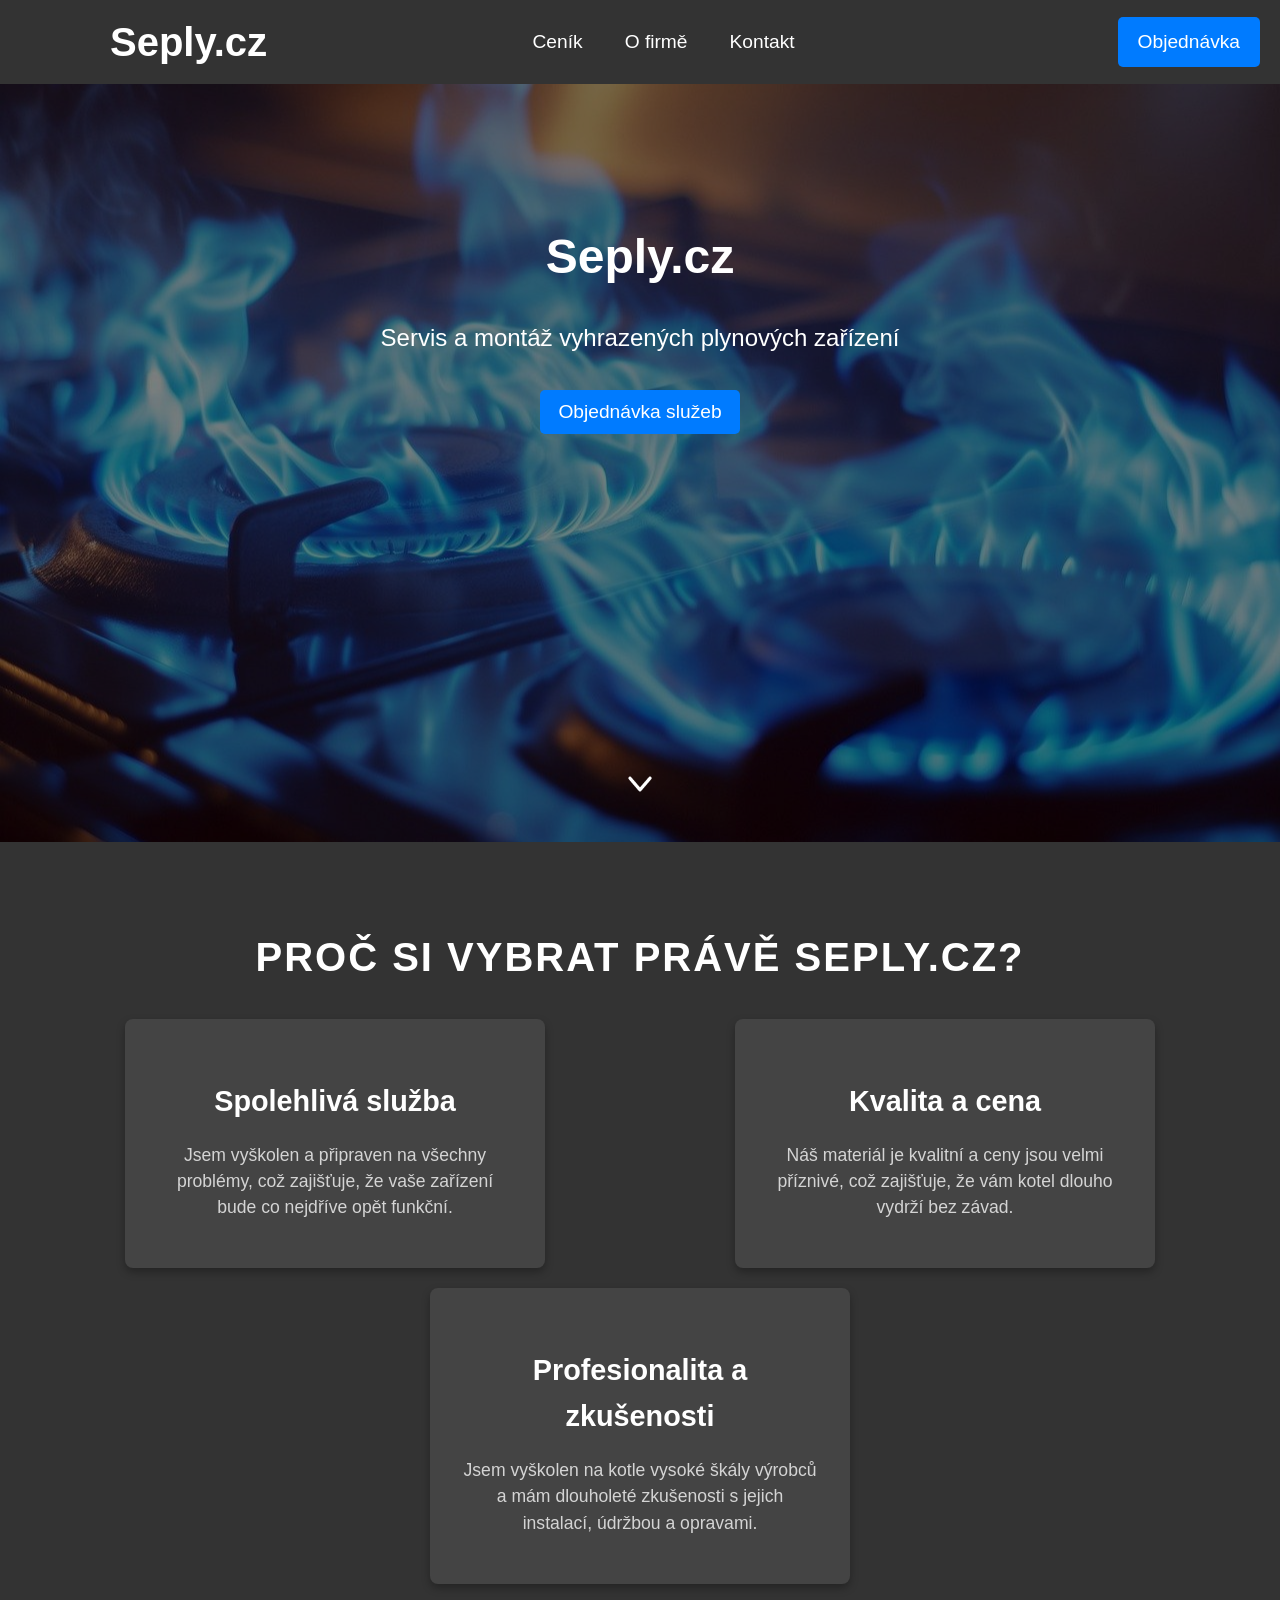
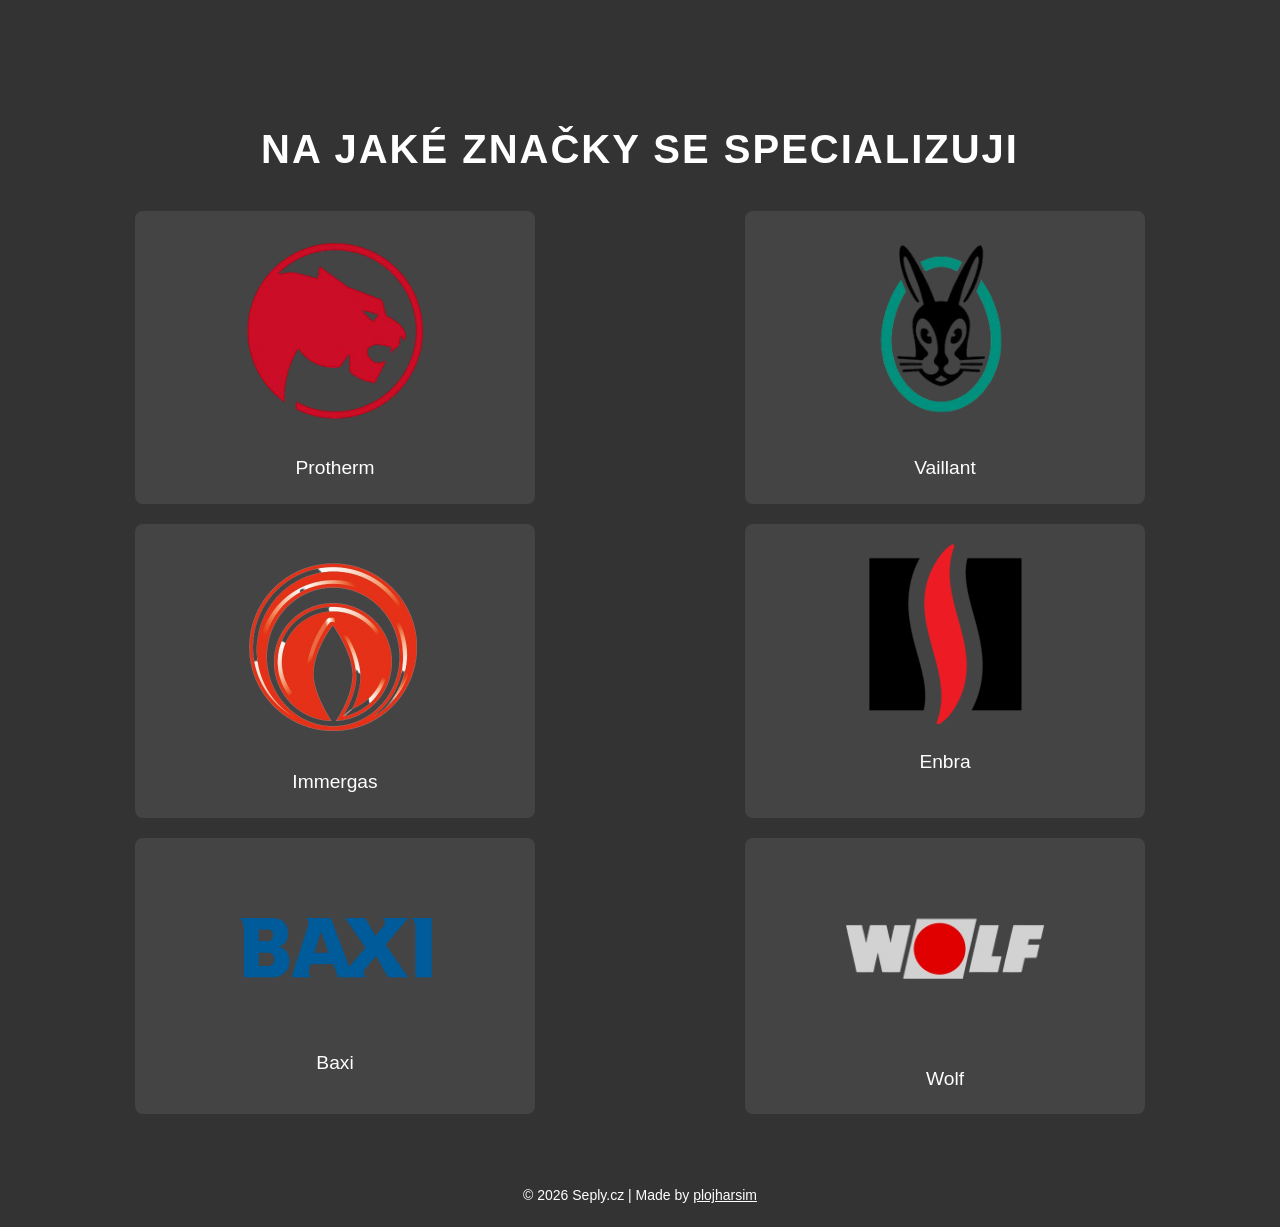
==== index.html @ 6d8b106a "Add files via upload" ====
<!DOCTYPE html>
<html lang="cs">
<head>
    <meta charset="UTF-8">
    <meta name="viewport" content="width=device-width, initial-scale=1.0">
    <title>Seply.cz - Servis plynových zařízení</title>
    <link rel="stylesheet" href="styles.css">
</head>
<body>
    <header>
        <nav>
            <div style="display: flex; align-items: center;">
                <a href="index.html" class="logo">Seply.cz</a>
                <div class="menu-toggle" onclick="toggleMenu()">☰</div>
            </div>
            <ul id="nav-list">
                <li><a href="cenik.html">Ceník</a></li>
                <li><a href="o-firme.html">O firmě</a></li>
                <li><a href="kontakt.html">Kontakt</a></li>
            </ul>
            <a href="objednavka.html" class="order-button">Objednávka</a>
        </nav>
    </header>
    <div class="hero">
        <div class="overlay">
            <header>
                <h1>Seply.cz</h1>
                <p>Servis a montáž vyhrazených plynových zařízení</p>
                <a href="objednavka.html" class="btn">Objednávka služeb</a>
            </header>
            <a href="#why-choose" class="scroll-down">
                <img src="images/arrow-down.png">
            </a>
        </div>
    </div>
    <section id="why-choose" class="why-choose">
        <div class="container">
            <h2>Proč si vybrat právě Seply.cz?</h2>
            <div class="reasons">
                <div class="reason">
                    <h3>Spolehlivá služba</h3>
                    <p>Jsem vyškolen a připraven na všechny problémy, což zajišťuje, že vaše zařízení bude co nejdříve opět funkční.</p>
                </div>
                <div class="reason">
                    <h3>Kvalita a cena</h3>
                    <p>Náš materiál je kvalitní a ceny jsou velmi příznivé, což zajišťuje, že vám kotel dlouho vydrží bez závad.</p>
                </div>
                <div class="reason">
                    <h3>Profesionalita a zkušenosti</h3>
                    <p>Jsem vyškolen na kotle vysoké škály výrobců a mám dlouholeté zkušenosti s jejich instalací, údržbou a opravami.</p>
                </div>
            </div>
        </div>
    </section>
    <section class="brands">
        <div class="container">
            <h2>Na jaké značky se specializuji</h2>
            <div class="brand-list">
                <div class="brand">
                    <img src="images/brand1-logo.png">
                    <p>Protherm</p>
                </div>
                <div class="brand">
                    <img src="images/brand2-logo.png">
                    <p>Vaillant</p>
                </div>
                <div class="brand">
                    <img src="images/brand3-logo.png">
                    <p>Immergas</p>
                </div>
                <div class="brand">
                    <img src="images/brand4-logo.png">
                    <p>Enbra</p>
                </div>
                <div class="brand">
                    <img src="images/brand5-logo.png">
                    <p>Baxi</p>
                </div>
                <div class="brand">
                    <img src="images/brand6-logo.png">
                    <p>Wolf</p>
                </div>
            </div>
        </div>
    </section>
<footer>
    <p>&copy; <span id="year"></span> Seply.cz | Made by <a href="https://plojharsim.cz" target="_blank">plojharsim</a></p>
</footer>
<script src="script.js"></script>
</body>
</html>
---- styles.css ----
:root {
    --white-color: #ffffff;
    --light-gray-color: #d4d4d4;
    --bg-dark-color: #333;
    --gray-color: #444444;
    --blue-color: #007bff;
}

html {
    scroll-behavior: smooth;
}

body {
    margin: 0;
    font-family: Arial, sans-serif;
    color: var(--white-color);
    line-height: 1.6;
    background-color: var(--bg-dark-color);
}

header nav {
    background-color: var(--bg-dark-color);
    padding: 10px;
    display: flex;
    justify-content: space-between;
    align-items: center;
}

header nav .logo {
    color: var(--white-color);
    font-size: 2.5rem;
    text-decoration: none;
    font-weight: bold;
    margin-left: 100px;
}

header nav ul {
    list-style: none;
    padding: 0;
    margin: 0;
    display: flex;
    justify-content: center;
    flex-grow: 1;
    margin-right: 200px;
}

header nav ul li {
    display: inline;
    margin-right: 10px;
}

header nav ul li a {
    color: var(--white-color);
    text-decoration: none;
    font-size: 1.2rem;
    padding: 8px 16px;
    transition: background 0.3s ease;
}

header nav ul li a:hover {
    background-color: var(--blue-color);
    border-radius: 5px;
}

header nav .order-button {
    position: absolute;
    right: 20px;
    padding: 10px 20px;
    background-color: var(--blue-color);
    color: var(--white-color);
    font-size: 1.2rem;
    border-radius: 5px;
    transition: background 0.3s ease;
    text-decoration: none;
}

header nav .order-button:hover {
    background: var(--blue-color);
}

.hero {
    height: 70vh;
    background: url('images/background.jpg') no-repeat center center/cover;
    display: flex;
    align-items: flex-start;
    justify-content: center;
    position: relative;
    padding-top: 10%;
}

.hero .overlay {
    position: absolute;
    top: 0;
    left: 0;
    right: 0;
    bottom: 0;
    background: rgba(0, 0, 0, 0.5);
    display: flex;
    flex-direction: column;
    align-items: center;
    justify-content: flex-start;
    text-align: center;
    padding-top: 8%;
}

.hero h1 {
    font-size: 3rem;
    margin-bottom: 1rem;
}

.hero p {
    font-size: 1.5rem;
    margin-bottom: 2rem;
}

.btn {
    display: block;
    width: 180px;
    margin: 0 auto;
    background: var(--blue-color);
    color: var(--white-color);
    padding: 7px 10px;
    text-decoration: none;
    border-radius: 5px;
    font-size: 1.2rem;
    transition: background 0.3s ease;
}

.why-choose {
    background-color: var(--bg-dark-color);
    color: var(--white-color);
    padding: 50px 0;
    text-align: center;
}

.why-choose h2 {
    font-size: 2.5rem;
    margin-bottom: 30px;
    text-transform: uppercase;
    letter-spacing: 2px;
}

.why-choose .container {
    max-width: 1200px;
    margin: 0 auto;
    padding: 0 20px;
}

.reasons {
    display: flex;
    justify-content: space-around;
    gap: 20px;
    flex-wrap: wrap;
}

.reason {
    background-color: var(--gray-color);
    padding: 30px;
    border-radius: 8px;
    width: 30%;
    box-shadow: 0 4px 8px rgba(0, 0, 0, 0.3);
    transition: transform 0.3s ease, box-shadow 0.3s ease;
}

.reason:hover {
    transform: translateY(-10px);
    box-shadow: 0 6px 12px rgba(0, 0, 0, 0.4);
}

.reason h3 {
    font-size: 1.8rem;
    margin-bottom: 15px;
    color: var(--white-color);
}

.reason p {
    font-size: 1.1rem;
    line-height: 1.5;
    color: var(--light-gray-color);
}

.brands {
    background-color: var(--bg-dark-color);
    color: var(--white-color);
    padding: 50px 0;
    text-align: center;
}

.brands h2 {
    font-size: 2.5rem;
    margin-bottom: 30px;
    text-transform: uppercase;
    letter-spacing: 2px;
}

.brands .container {
    max-width: 1200px;
    margin: 0 auto;
    padding: 0 20px;
}

.brand-list {
    display: flex;
    justify-content: space-around;
    gap: 20px;
    flex-wrap: wrap;
}

.brand {
    background-color: var(--gray-color);
    padding: 20px;
    border-radius: 8px;
    width: 30%;
    text-align: center;
    transition: transform 0.3s ease, box-shadow 0.3s ease;
}

.brand img {
    max-width: 200px;
    margin-bottom: 15px;
}

.brand p {
    font-size: 1.2rem;
    margin: 0;
}

.brand:hover {
    transform: translateY(-10px);
    box-shadow: 0 6px 12px rgba(0, 0, 0, 0.4);
}

.pricing {
    background-color: var(--bg-dark-color);
    color: var(--white-color);
    padding: 50px 0;
    text-align: center;
}

.pricing h2 {
    font-size: 3rem;
    margin-bottom: 30px;
    text-transform: uppercase;
    letter-spacing: 2px;
    text-decoration: underline;
    text-decoration-thickness: 4px;
}

.pricing .container {
    max-width: 1200px;
    margin: 0 auto;
    padding: 0 20px;
}

.pricing-category {
    margin-bottom: 50px;
}

.pricing-category h3 {
    font-size: 2rem;
    margin-bottom: 20px;
    color: #ebebeb;
    text-transform: uppercase;
    letter-spacing: 1px;
}

.price-table {
    width: 100%;
    border-collapse: collapse;
    margin-top: 20px;
}

.price-table th, .price-table td {
    padding: 15px;
    text-align: left;
}

.price-table th {
    background-color: #444;
    color: #fff;
    text-transform: uppercase;
}

.price-table td {
    background-color: #555;
    color: #cccccc;
}

.price-table td:first-child {
    font-weight: bold;
}

.price-table th.column-1,
.price-table td.column-1 {
    width: 15%;
}

.price-table th.column-2,
.price-table td.column-2 {
    width: 1%
}

.faq {
    background-color: var(--bg-dark-color);
    color: #fff;
    padding: 50px 0;
}

.faq .container {
    max-width: 1200px;
    margin: 0 auto;
    padding: 0 20px;
}

.faq h2 {
    text-align: center;
    font-size: 2.5rem;
    color: var(--white-color);
    margin-bottom: 30px;
    text-transform: uppercase;
    letter-spacing: 2px;
}

.faq-item {
    background-color: var(--gray-color);
    border-radius: 8px;
    margin: 20px 0;
    padding: 20px;
    transition: transform 0.3s ease, box-shadow 0.3s ease;
}

.faq-item h3 {
    font-size: 1.8rem;
    margin-bottom: 15px;
    color: var(--white-color);
}

.faq-item p {
    font-size: 1rem;
    line-height: 1.5;
    color: var(--light-gray-color);
}

.faq-item:hover {
    transform: translateY(-10px);
    box-shadow: 0 6px 12px rgba(0, 0, 0, 0.4);
}

.scroll-down {
    position: absolute;
    bottom: 30px;
    left: 50%;
    transform: translateX(-50%);
    cursor: pointer;
    animation: bounce 1.5s infinite;
}

.scroll-down img {
    width: 40px;
    height: auto;
}

@keyframes bounce {
    0% {
        transform: translateY(0) translateX(-50%);
    }
    50% {
        transform: translateY(10px) translateX(-50%);
    }
    100% {
        transform: translateY(0) translateX(-50%);
    }
}

.company {
    background-color: var(--bg-dark-color);
    color: var(--white-color);
    padding: 50px 0;
    text-align: center;
}

.company h2 {
    font-size: 2.5rem;
    margin-bottom: 30px;
    text-transform: uppercase;
    letter-spacing: 2px;
}

.company .container {
    max-width: 1200px;
    margin: 0 auto;
    padding: 0 20px;
}

.info-box {
    background-color: var(--gray-color);
    margin-bottom: 30px;
    padding: 30px;
    border-radius: 8px;
    box-shadow: 0 4px 8px rgba(0, 0, 0, 0.3);
    transition: transform 0.3s ease, box-shadow 0.3s ease;
}

.info-box:hover {
    transform: translateY(-10px);
    box-shadow: 0 6px 12px rgba(0, 0, 0, 0.4);
}

.info-box h3 {
    font-size: 2rem;
    margin-bottom: 15px;
    color: var(--white-color);
    text-transform: uppercase;
}

.info-box p {
    font-size: 1.1rem;
    line-height: 1.5;
    color: var(--light-gray-color);
}

.info-box ul {
    list-style: none;
    padding: 0;
    margin: 0;
}

.info-box ul li {
    font-size: 1.1rem;
    color: var(--white-color);
    margin: 8px 0;
}

.info-box ul li a {
    text-decoration: none;
    transition: color 0.3s ease;
}

.info-box ul li a:hover {
    color: #007bff;
}

.device-image img {
    max-width: 35%;
}

.company-info {
    background-color: var(--bg-dark-color);
    color: var(--white-color);
    padding: 50px 0;
    text-align: center;
}

.company-info h2 {
    font-size: 2.5rem;
    margin-bottom: 30px;
    text-transform: uppercase;
    letter-spacing: 2px;
}

.company-info .container {
    max-width: 1200px;
    margin: 0 auto;
    padding: 0 20px;
}

.info-box {
    background-color: var(--gray-color);
    padding: 20px;
    margin-bottom: 30px;
    border-radius: 8px;
    box-shadow: 0 4px 8px rgba(0, 0, 0, 0.3);
    transition: transform 0.3s ease, box-shadow 0.3s ease;
}

.info-box:hover {
    transform: translateY(-10px);
    box-shadow: 0 6px 12px rgba(0, 0, 0, 0.4);
}

.info-box h3 {
    font-size: 1.8rem;
    margin-bottom: 15px;
    color: var(--white-color);
}

.info-box p {
    font-size: 1.2rem;
    line-height: 1.5;
    color: var(--light-gray-color);
}

.info-box a {
    color: var(--blue-color);
    text-decoration: none;
    font-weight: bold;
}

.info-box a:hover {
    text-decoration: underline;
}

/* Mobile Styles */
@media (max-width: 820px) {
    body {
        font-size: 14px;
    }

    header {
        overflow: hidden;
    }

    header nav {
        flex-direction: column;
        align-items: center;
        padding: 10px;
        display: flex;
        align-items: center;
    }

    header nav .logo {
        font-size: 2rem;
        margin-right: 150px;
        margin-left: 20px;
    }

    header nav ul {
        display: none;
    }

    header nav ul li {
        margin: 10px 0;
    }
    
    header nav ul li a {
        font-size: 18px;
        margin-left: 20px;
    }

    header nav ul.show {
        display: flex;
        justify-content: center;
        flex-direction: column;
        margin-left: 190px;
    }

    header nav .order-button {
        display: none;
    }

    .menu-toggle {
        color: var(--white-color);
        padding: 10px 20px;
        border-radius: 5px;
        font-size: 1.5rem;
        cursor: pointer;
        z-index: 1100;
    }

    .hero {
        height: 75vh;
    }

    .hero h1 {
        font-size: 2.5rem;
    }

    .hero p {
        font-size: 1.2rem;
    }

    .reason, .brand {
        width: 100%;
        margin-bottom: 20px;
    }

    .pricing-category h3 {
        font-size: 1.5rem;
    }

    .price-table th, .price-table td {
        font-size: 0.9rem;
    }

    .faq-item {
        margin: 10px 0;
    }

    .scroll-down img {
        width: 30px;
    }

    .info-box {
        width: 88%;
        margin-bottom: 15px;
    }

    .device-image img {
        max-width: 80%;
    }

    .company-info .container {
        padding: 0 10px;
    }

    .company-info h2 {
        font-size: 2rem;
    }
}

@media (min-width: 821px) {
    .menu-toggle {
        display: none;
    }
}

.reservation-form {
    display: flex;
    flex-direction: column;
    align-items: center;
    justify-content: center;
    width: 65%;
    margin: 0 auto;
    padding: 2rem 0;
    color: var(--white-color);
}

.reservation-form h1 {
    font-size: 2rem;
    margin-bottom: 1rem;
}

form {
    width: 100%;
    display: flex;
    flex-direction: column;
    gap: 1rem;
}

form label {
    font-size: 1.2rem;
    margin-bottom: 0.5rem;
}

form input, form textarea, form button, form select {
    font-size: 1rem;
    padding: 0.8rem;
    border: none;
    border-radius: 5px;
    width: 100%;
    box-sizing: border-box;
    background-color: var(--gray-color);
    color: var(--white-color);
    
}

form input, form textarea {
    background-color: var(--gray-color);
    color: var(--white-color);
}

form button {
    background-color: var(--blue-color);
    color: var(--white-color);
    cursor: pointer;
    transition: background 0.3s ease;
}

form button:hover {
    background-color: var(--white-color);
    color: var(--blue-color);
}

#responseMessage {
    margin-top: 1rem;
    font-size: 1rem;
    color: var(--light-gray-color);
}

footer {
    text-align: center;
    padding: 20px;
    background-color: #333;
    color: #fff;
    font-size: 14px;
}

footer p {
    margin: 0;
}

footer a {
    color: inherit;
    text-decoration: underline;
}
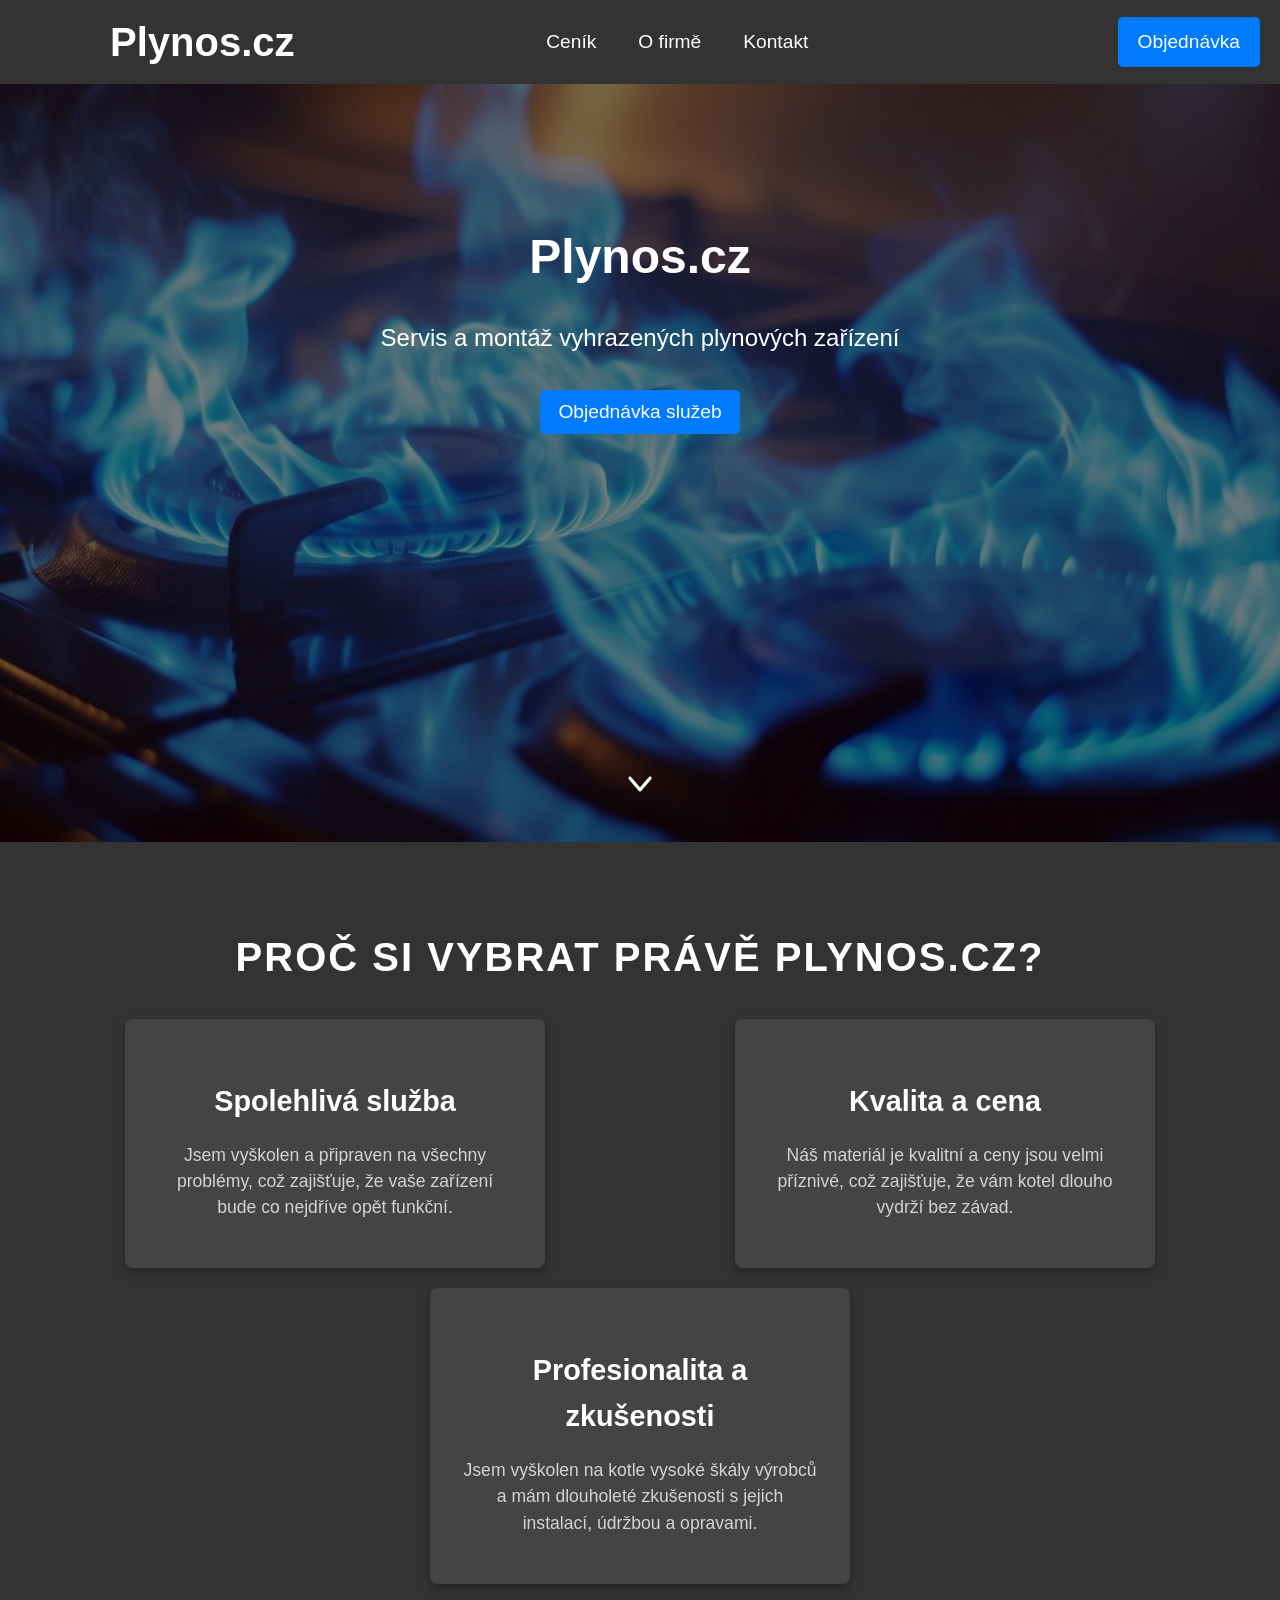
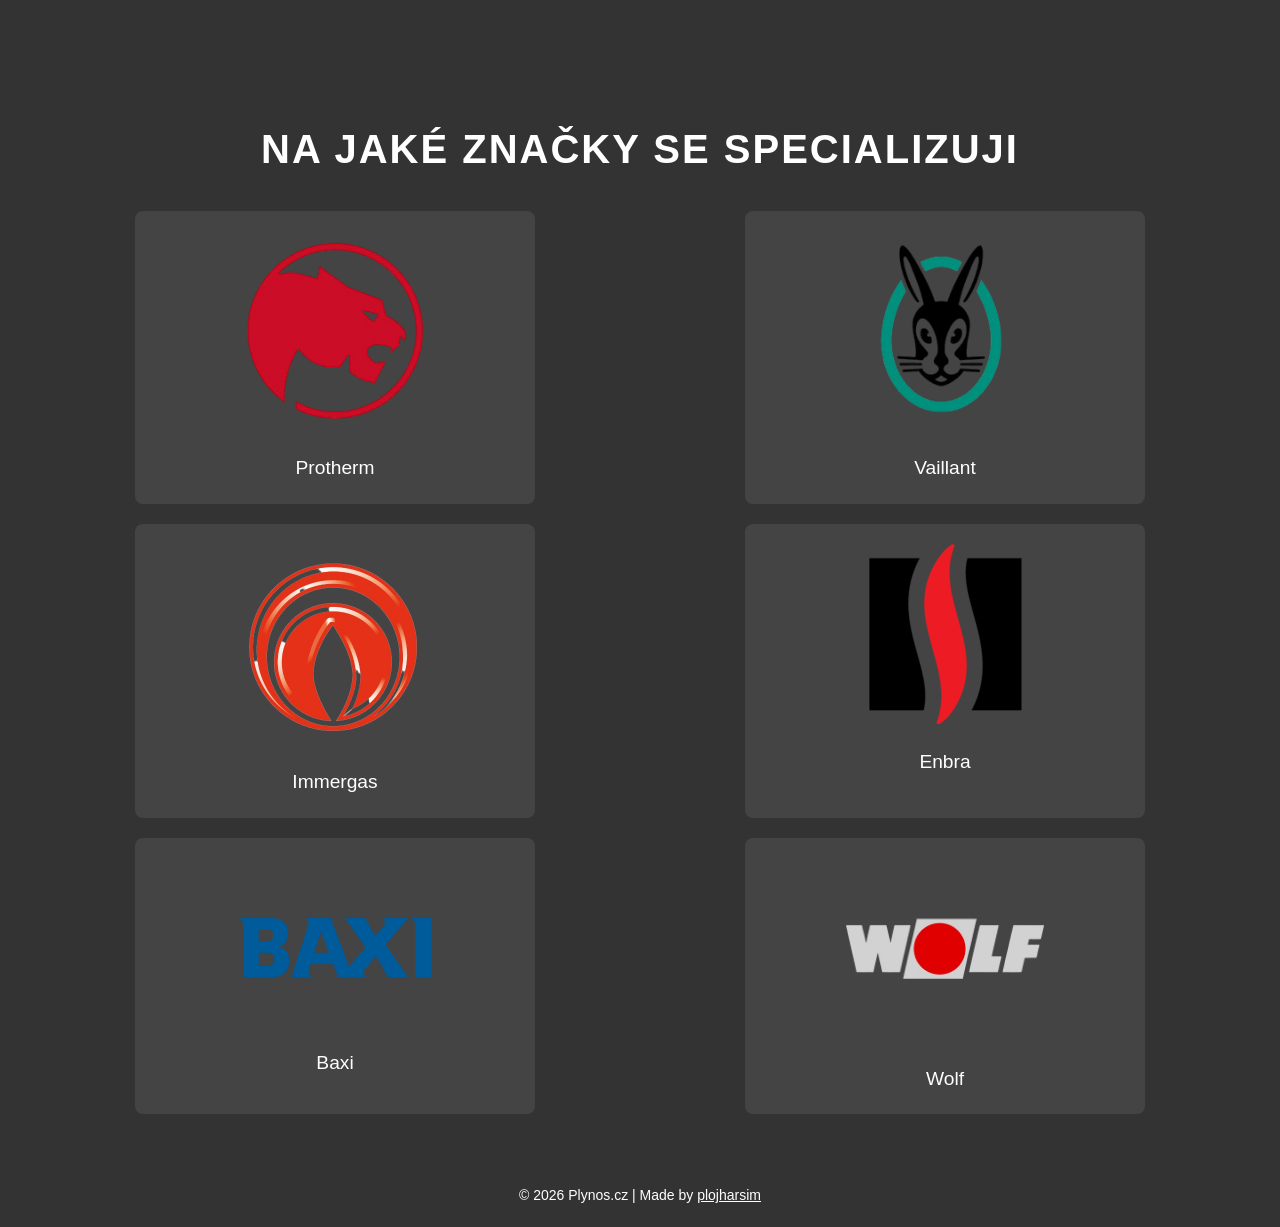
==== commit b183a77a: "Change site name from Seply.cz to Plynos.cz" ====
--- a/index.html
+++ b/index.html
@@ -3,14 +3,14 @@
 <head>
     <meta charset="UTF-8">
     <meta name="viewport" content="width=device-width, initial-scale=1.0">
-    <title>Seply.cz - Servis plynových zařízení</title>
+    <title>Plynos.cz - Servis plynových zařízení</title>
     <link rel="stylesheet" href="styles.css">
 </head>
 <body>
     <header>
         <nav>
             <div style="display: flex; align-items: center;">
-                <a href="index.html" class="logo">Seply.cz</a>
+                <a href="index.html" class="logo">Plynos.cz</a>
                 <div class="menu-toggle" onclick="toggleMenu()">☰</div>
             </div>
             <ul id="nav-list">
@@ -24,7 +24,7 @@
     <div class="hero">
         <div class="overlay">
             <header>
-                <h1>Seply.cz</h1>
+                <h1>Plynos.cz</h1>
                 <p>Servis a montáž vyhrazených plynových zařízení</p>
                 <a href="objednavka.html" class="btn">Objednávka služeb</a>
             </header>
@@ -35,7 +35,7 @@
     </div>
     <section id="why-choose" class="why-choose">
         <div class="container">
-            <h2>Proč si vybrat právě Seply.cz?</h2>
+            <h2>Proč si vybrat právě Plynos.cz?</h2>
             <div class="reasons">
                 <div class="reason">
                     <h3>Spolehlivá služba</h3>
@@ -84,7 +84,7 @@
         </div>
     </section>
 <footer>
-    <p>&copy; <span id="year"></span> Seply.cz | Made by <a href="https://plojharsim.cz" target="_blank">plojharsim</a></p>
+    <p>&copy; <span id="year"></span> Plynos.cz | Made by <a href="https://plojharsim.cz" target="_blank">plojharsim</a></p>
 </footer>
 <script src="script.js"></script>
 </body>
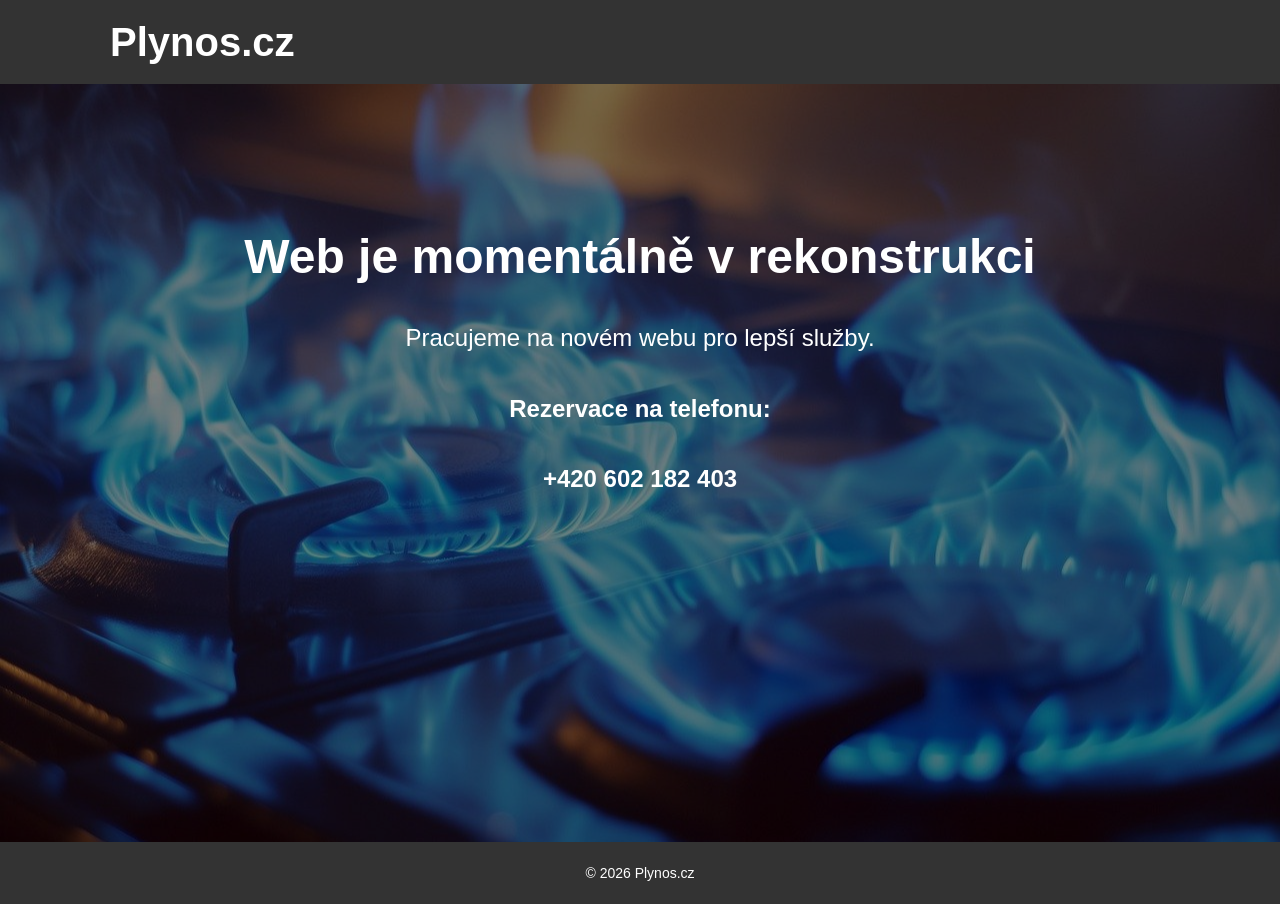
==== commit 6735f420: "Update content in index.html for clarity" ====
--- a/index.html
+++ b/index.html
@@ -3,89 +3,34 @@
 <head>
     <meta charset="UTF-8">
     <meta name="viewport" content="width=device-width, initial-scale=1.0">
-    <title>Plynos.cz - Servis plynových zařízení</title>
+    <title>Web v rekonstrukci</title>
     <link rel="stylesheet" href="styles.css">
 </head>
 <body>
-    <header>
-        <nav>
-            <div style="display: flex; align-items: center;">
-                <a href="index.html" class="logo">Plynos.cz</a>
-                <div class="menu-toggle" onclick="toggleMenu()">☰</div>
-            </div>
-            <ul id="nav-list">
-                <li><a href="cenik.html">Ceník</a></li>
-                <li><a href="o-firme.html">O firmě</a></li>
-                <li><a href="kontakt.html">Kontakt</a></li>
-            </ul>
-            <a href="objednavka.html" class="order-button">Objednávka</a>
-        </nav>
-    </header>
-    <div class="hero">
-        <div class="overlay">
-            <header>
-                <h1>Plynos.cz</h1>
-                <p>Servis a montáž vyhrazených plynových zařízení</p>
-                <a href="objednavka.html" class="btn">Objednávka služeb</a>
-            </header>
-            <a href="#why-choose" class="scroll-down">
-                <img src="images/arrow-down.png">
-            </a>
+
+<header>
+    <nav>
+        <div style="display: flex; align-items: center;">
+            <a href="#" class="logo">Plynos.cz</a>
         </div>
+    </nav>
+</header>
+
+<div class="hero">
+    <div class="overlay">
+        <header>
+            <h1>Web je momentálně v rekonstrukci</h1>
+            <p>Pracujeme na novém webu pro lepší služby.</p>
+            <p><strong>Rezervace na telefonu:</strong></p>
+            <h2 style="margin-top:10px;">+420 602 182 403</h2>
+        </header>
     </div>
-    <section id="why-choose" class="why-choose">
-        <div class="container">
-            <h2>Proč si vybrat právě Plynos.cz?</h2>
-            <div class="reasons">
-                <div class="reason">
-                    <h3>Spolehlivá služba</h3>
-                    <p>Jsem vyškolen a připraven na všechny problémy, což zajišťuje, že vaše zařízení bude co nejdříve opět funkční.</p>
-                </div>
-                <div class="reason">
-                    <h3>Kvalita a cena</h3>
-                    <p>Náš materiál je kvalitní a ceny jsou velmi příznivé, což zajišťuje, že vám kotel dlouho vydrží bez závad.</p>
-                </div>
-                <div class="reason">
-                    <h3>Profesionalita a zkušenosti</h3>
-                    <p>Jsem vyškolen na kotle vysoké škály výrobců a mám dlouholeté zkušenosti s jejich instalací, údržbou a opravami.</p>
-                </div>
-            </div>
-        </div>
-    </section>
-    <section class="brands">
-        <div class="container">
-            <h2>Na jaké značky se specializuji</h2>
-            <div class="brand-list">
-                <div class="brand">
-                    <img src="images/brand1-logo.png">
-                    <p>Protherm</p>
-                </div>
-                <div class="brand">
-                    <img src="images/brand2-logo.png">
-                    <p>Vaillant</p>
-                </div>
-                <div class="brand">
-                    <img src="images/brand3-logo.png">
-                    <p>Immergas</p>
-                </div>
-                <div class="brand">
-                    <img src="images/brand4-logo.png">
-                    <p>Enbra</p>
-                </div>
-                <div class="brand">
-                    <img src="images/brand5-logo.png">
-                    <p>Baxi</p>
-                </div>
-                <div class="brand">
-                    <img src="images/brand6-logo.png">
-                    <p>Wolf</p>
-                </div>
-            </div>
-        </div>
-    </section>
+</div>
+
 <footer>
-    <p>&copy; <span id="year"></span> Plynos.cz | Made by <a href="https://plojharsim.cz" target="_blank">plojharsim</a></p>
+    <p>&copy; <span id="year"></span> Plynos.cz</p>
 </footer>
+
 <script src="script.js"></script>
 </body>
 </html>
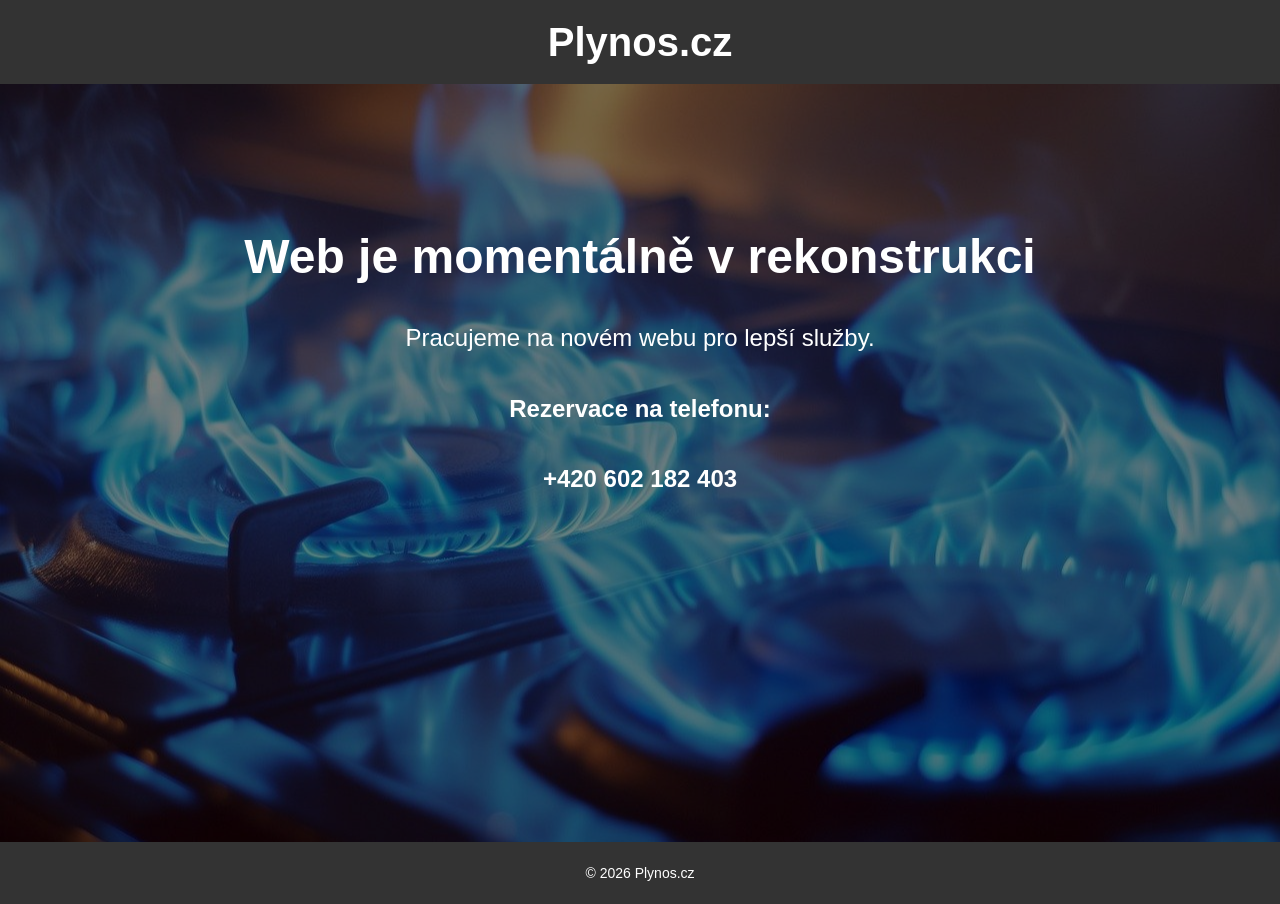
==== commit 11d48a84: "Center nav and adjust logo alignment" ====
--- a/index.html
+++ b/index.html
@@ -9,10 +9,8 @@
 <body>
 
 <header>
-    <nav>
-        <div style="display: flex; align-items: center;">
-            <a href="#" class="logo">Plynos.cz</a>
-        </div>
+    <nav style="justify-content: center;">
+        <a href="#" class="logo" style="margin-left: 0;">Plynos.cz</a>
     </nav>
 </header>
 
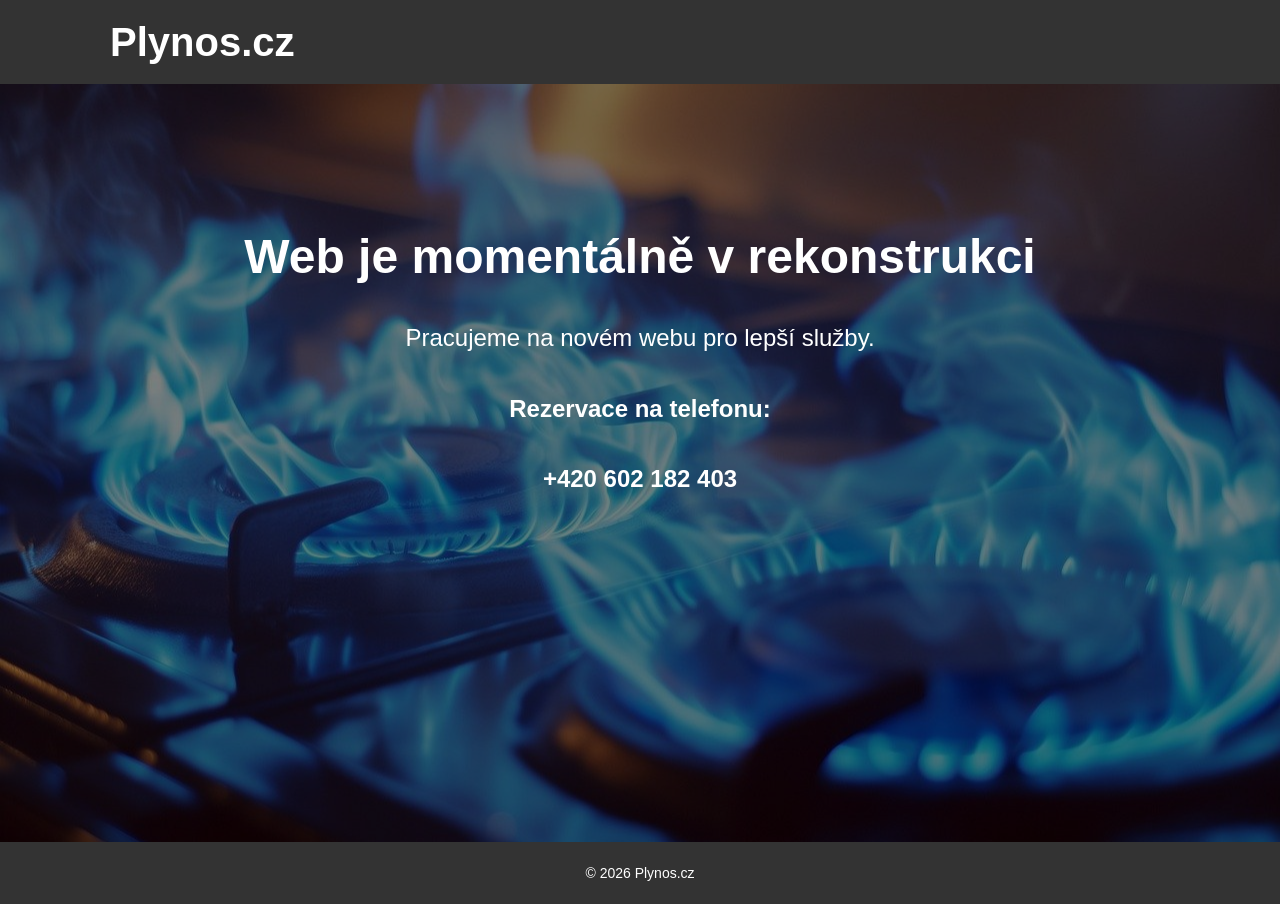
==== commit 374f2b1f: "Refactor navigation structure in index.html" ====
--- a/index.html
+++ b/index.html
@@ -9,8 +9,10 @@
 <body>
 
 <header>
-    <nav style="justify-content: center;">
-        <a href="#" class="logo" style="margin-left: 0;">Plynos.cz</a>
+    <nav>
+        <div style="display: flex; align-items: center;">
+            <a href="#" class="logo">Plynos.cz</a>
+        </div>
     </nav>
 </header>
 
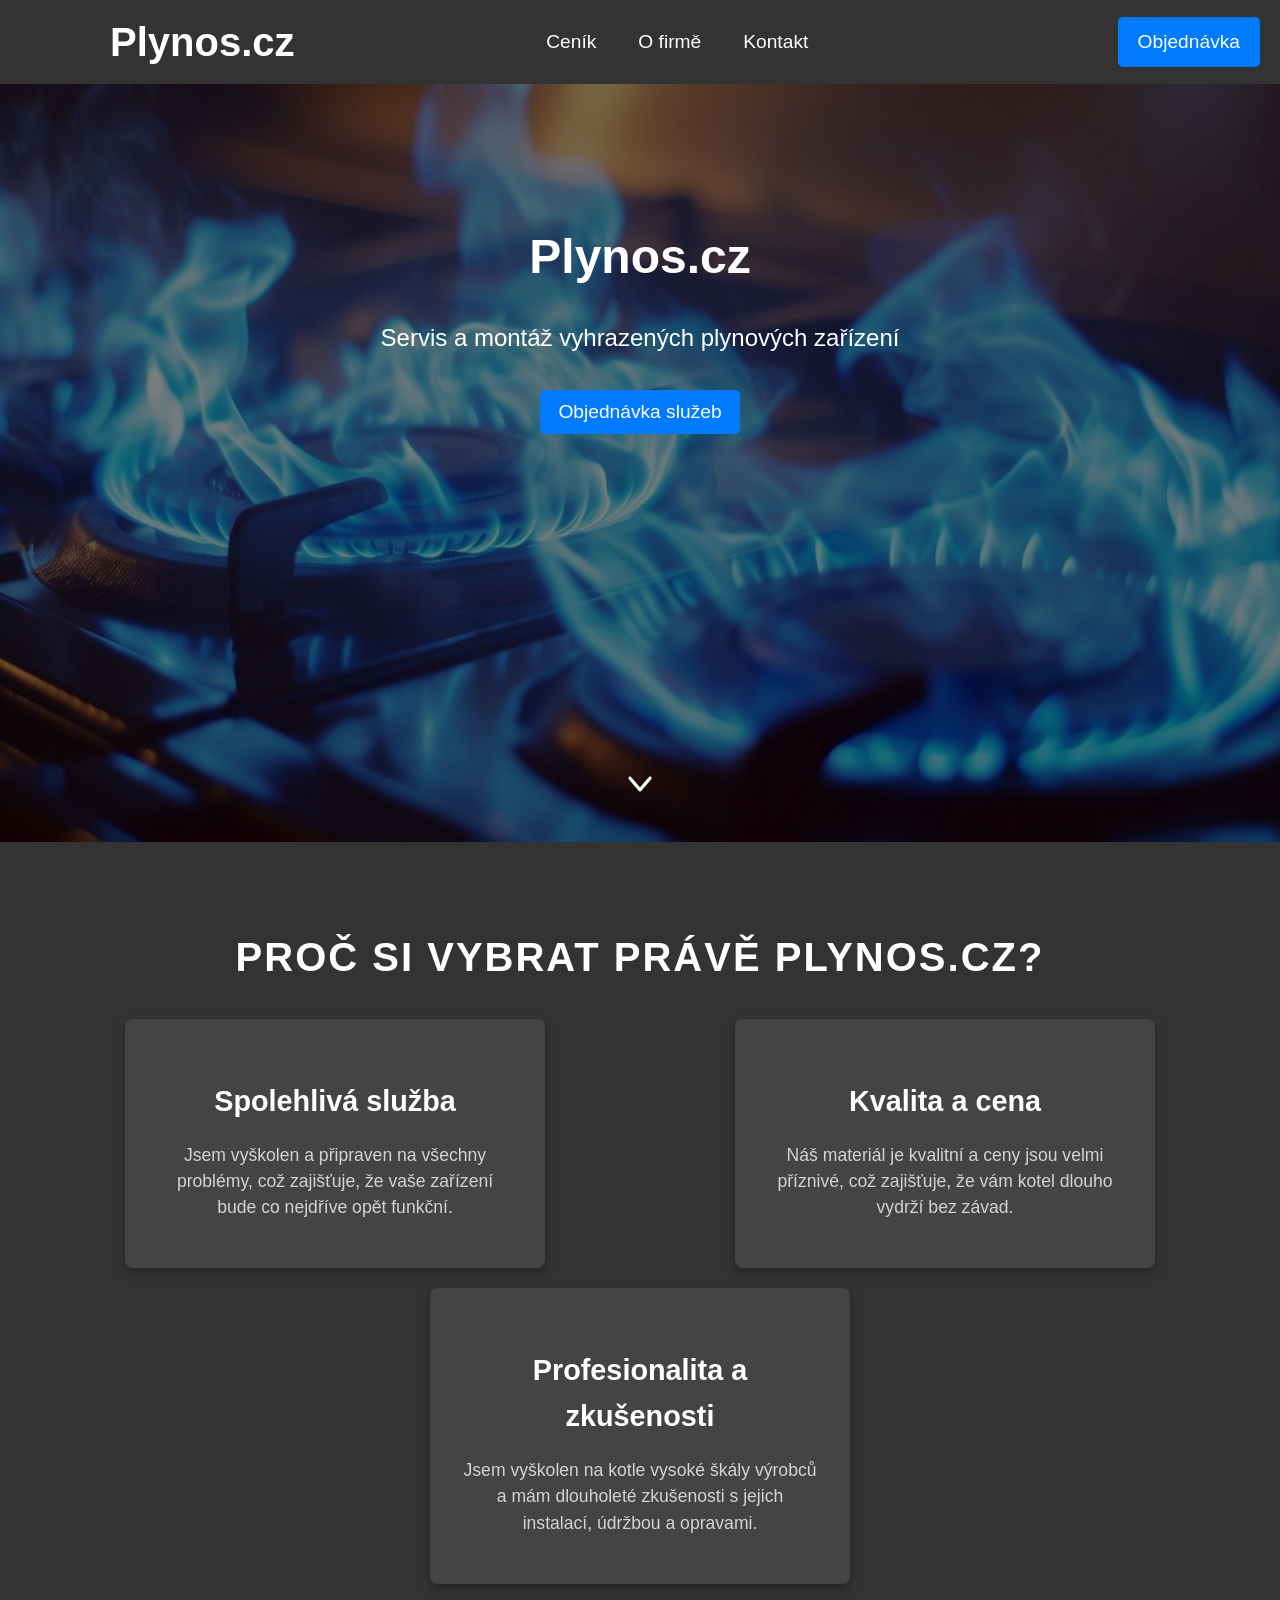
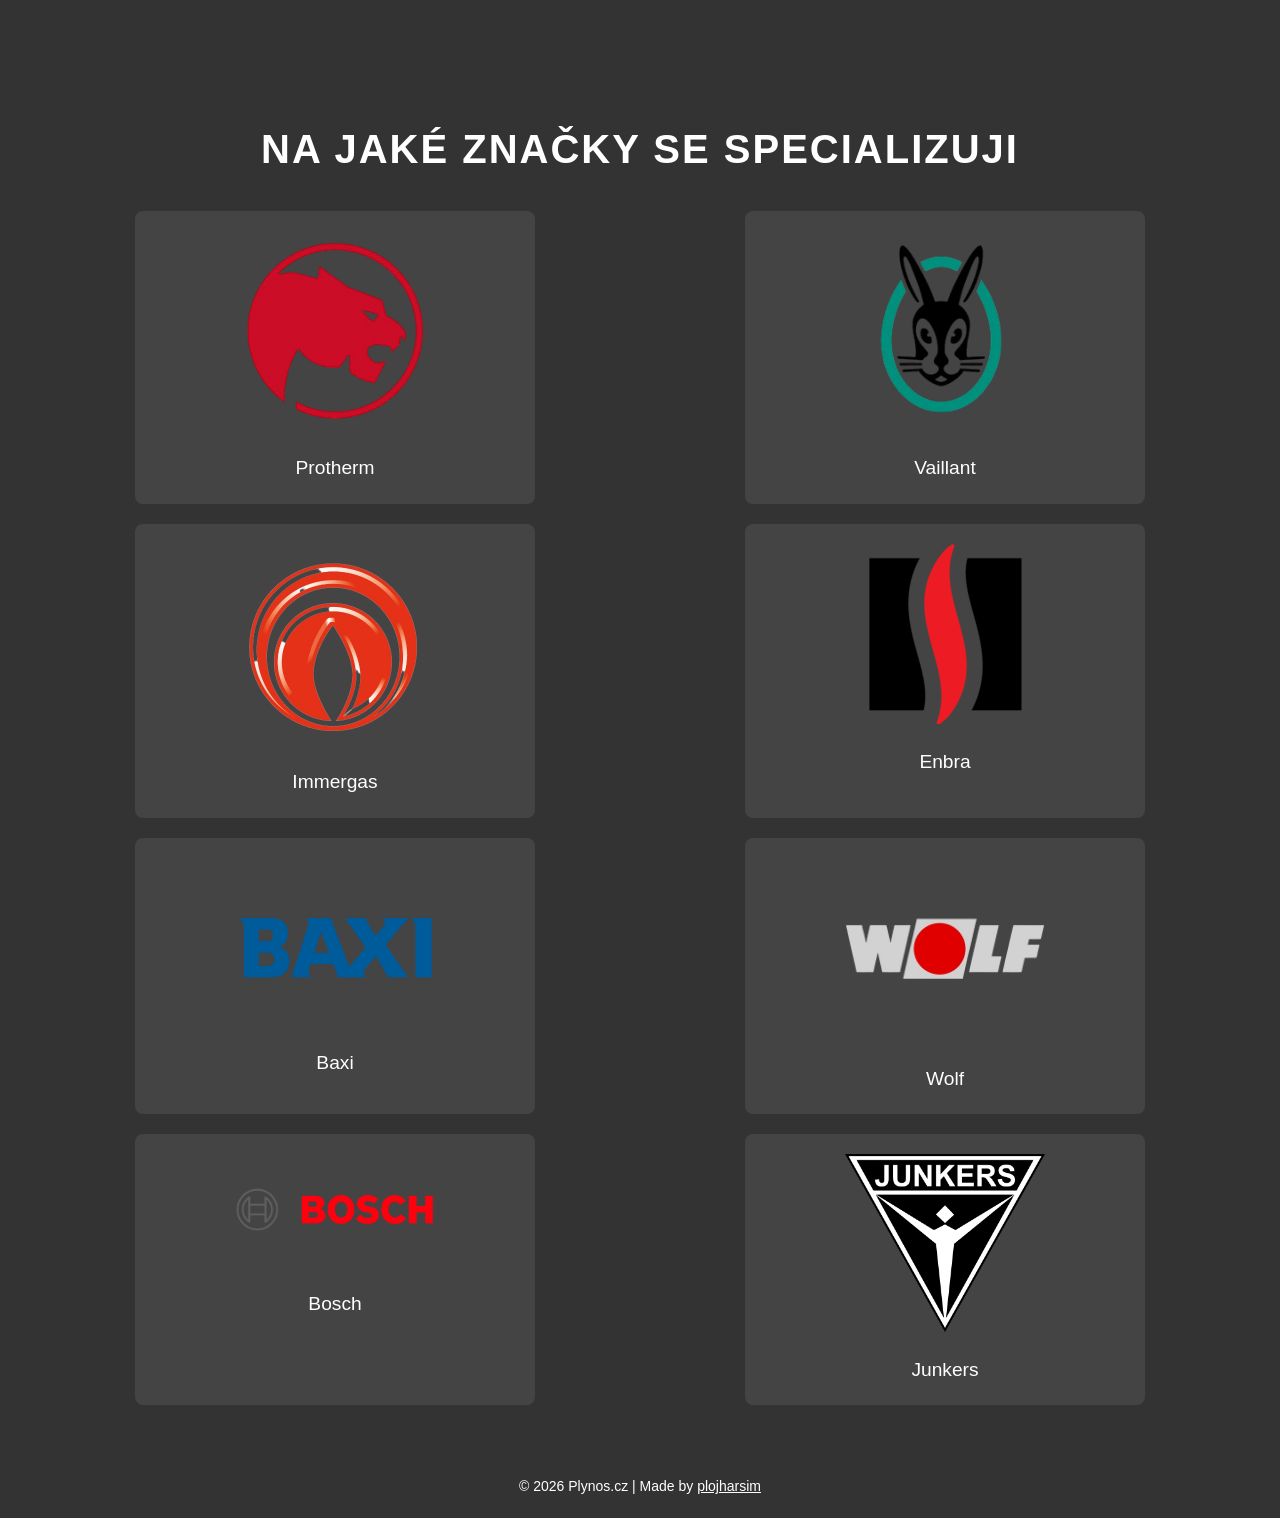
==== commit 6e7bb330: "Rename hiddenindex.html to index.html" ====
--- a/index.html
+++ b/index.html
@@ -3,34 +3,97 @@
 <head>
     <meta charset="UTF-8">
     <meta name="viewport" content="width=device-width, initial-scale=1.0">
-    <title>Web v rekonstrukci</title>
+    <title>Plynos.cz - Servis plynových zařízení</title>
     <link rel="stylesheet" href="styles.css">
 </head>
 <body>
-
-<header>
-    <nav>
-        <div style="display: flex; align-items: center;">
-            <a href="#" class="logo">Plynos.cz</a>
+    <header>
+        <nav>
+            <div style="display: flex; align-items: center;">
+                <a href="/" class="logo">Plynos.cz</a>
+                <div class="menu-toggle" onclick="toggleMenu()">☰</div>
+            </div>
+            <ul id="nav-list">
+                <li><a href="cenik">Ceník</a></li>
+                <li><a href="o-firme">O firmě</a></li>
+                <li><a href="kontakt">Kontakt</a></li>
+            </ul>
+            <a href="objednavka" class="order-button">Objednávka</a>
+        </nav>
+    </header>
+    <div class="hero">
+        <div class="overlay">
+            <header>
+                <h1>Plynos.cz</h1>
+                <p>Servis a montáž vyhrazených plynových zařízení</p>
+                <a href="objednavka" class="btn">Objednávka služeb</a>
+            </header>
+            <a href="#why-choose" class="scroll-down">
+                <img src="images/arrow-down.png">
+            </a>
         </div>
-    </nav>
-</header>
-
-<div class="hero">
-    <div class="overlay">
-        <header>
-            <h1>Web je momentálně v rekonstrukci</h1>
-            <p>Pracujeme na novém webu pro lepší služby.</p>
-            <p><strong>Rezervace na telefonu:</strong></p>
-            <h2 style="margin-top:10px;">+420 602 182 403</h2>
-        </header>
     </div>
-</div>
-
+    <section id="why-choose" class="why-choose">
+        <div class="container">
+            <h2>Proč si vybrat právě Plynos.cz?</h2>
+            <div class="reasons">
+                <div class="reason">
+                    <h3>Spolehlivá služba</h3>
+                    <p>Jsem vyškolen a připraven na všechny problémy, což zajišťuje, že vaše zařízení bude co nejdříve opět funkční.</p>
+                </div>
+                <div class="reason">
+                    <h3>Kvalita a cena</h3>
+                    <p>Náš materiál je kvalitní a ceny jsou velmi příznivé, což zajišťuje, že vám kotel dlouho vydrží bez závad.</p>
+                </div>
+                <div class="reason">
+                    <h3>Profesionalita a zkušenosti</h3>
+                    <p>Jsem vyškolen na kotle vysoké škály výrobců a mám dlouholeté zkušenosti s jejich instalací, údržbou a opravami.</p>
+                </div>
+            </div>
+        </div>
+    </section>
+    <section class="brands">
+        <div class="container">
+            <h2>Na jaké značky se specializuji</h2>
+            <div class="brand-list">
+                <div class="brand">
+                    <img src="images/brand1-logo.png">
+                    <p>Protherm</p>
+                </div>
+                <div class="brand">
+                    <img src="images/brand2-logo.png">
+                    <p>Vaillant</p>
+                </div>
+                <div class="brand">
+                    <img src="images/brand3-logo.png">
+                    <p>Immergas</p>
+                </div>
+                <div class="brand">
+                    <img src="images/brand4-logo.png">
+                    <p>Enbra</p>
+                </div>
+                <div class="brand">
+                    <img src="images/brand5-logo.png">
+                    <p>Baxi</p>
+                </div>
+                <div class="brand">
+                    <img src="images/brand6-logo.png">
+                    <p>Wolf</p>
+                </div>
+                <div class="brand">
+                    <img src="images/brand7-logo.png">
+                    <p>Bosch</p>
+                </div>
+                <div class="brand">
+                    <img src="images/brand8-logo.png">
+                    <p>Junkers</p>
+                </div>
+            </div>
+        </div>
+    </section>
 <footer>
-    <p>&copy; <span id="year"></span> Plynos.cz</p>
+    <p>&copy; <span id="year"></span> Plynos.cz | Made by <a href="https://plojharsim.cz" target="_blank">plojharsim</a></p>
 </footer>
-
 <script src="script.js"></script>
 </body>
 </html>
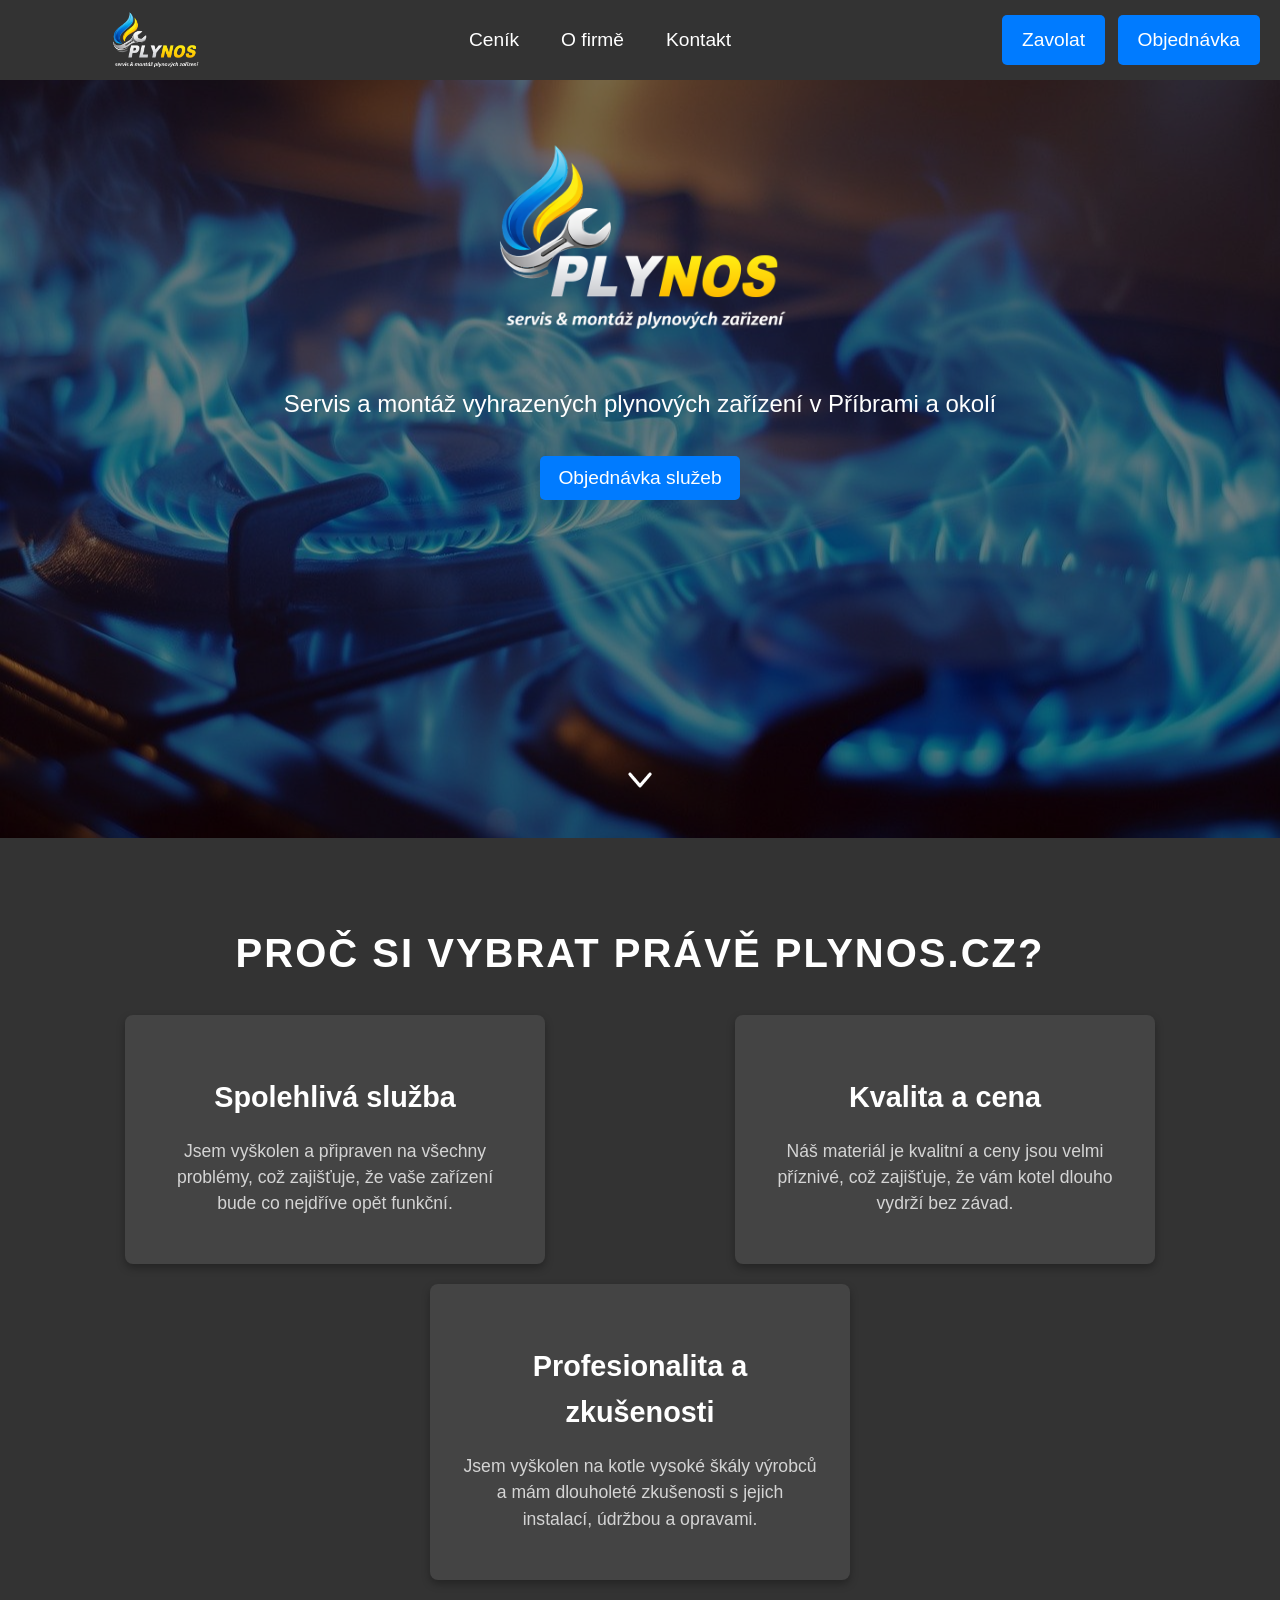
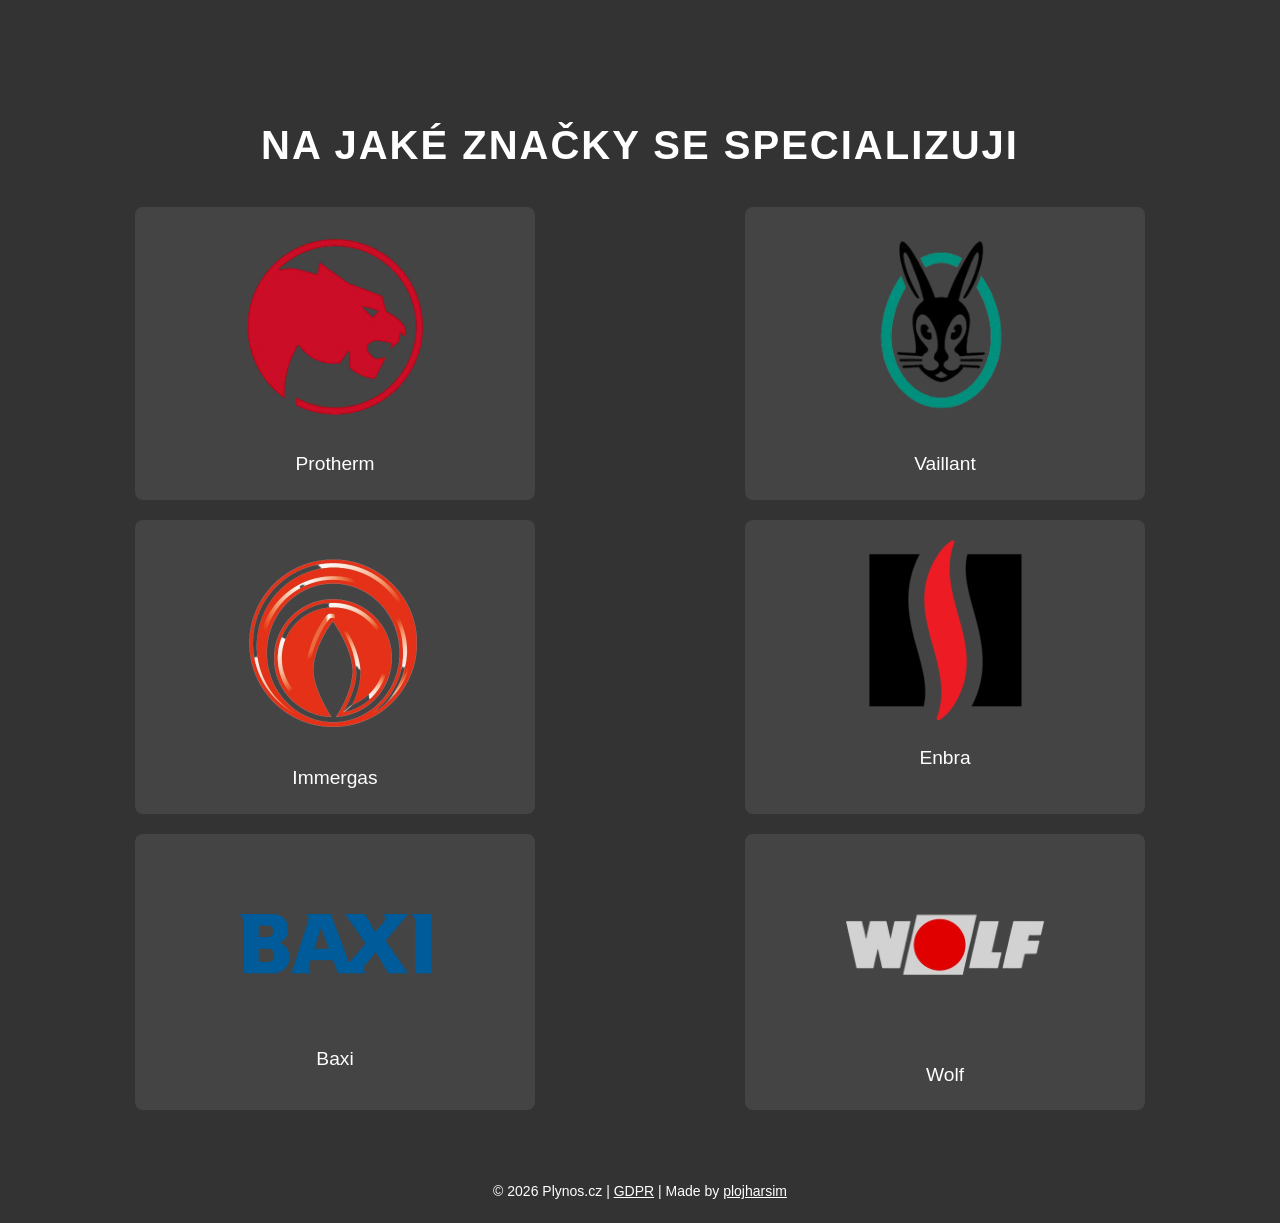
==== commit 9ef1198d: "Nový web: obsah ze Seply s názvem a logem Plynos.cz, objednávka bez kalendáře Co-Authored-By: Claude" ====
--- a/index.html
+++ b/index.html
@@ -5,12 +5,25 @@
     <meta name="viewport" content="width=device-width, initial-scale=1.0">
     <title>Plynos.cz - Servis plynových zařízení</title>
     <link rel="stylesheet" href="styles.css">
+    <!-- Google Tag Manager -->
+    <script>(function(w,d,s,l,i){w[l]=w[l]||[];w[l].push({'gtm.start':
+    new Date().getTime(),event:'gtm.js'});var f=d.getElementsByTagName(s)[0],
+    j=d.createElement(s),dl=l!='dataLayer'?'&l='+l:'';j.async=true;j.src=
+    'https://www.googletagmanager.com/gtm.js?id='+i+dl;f.parentNode.insertBefore(j,f);
+    })(window,document,'script','dataLayer','GTM-5J9CVFLF');</script>
+    <!-- End Google Tag Manager -->
 </head>
 <body>
+    <!-- Google Tag Manager (noscript) -->
+    <noscript><iframe src="https://www.googletagmanager.com/ns.html?id=GTM-5J9CVFLF"
+    height="0" width="0" style="display:none;visibility:hidden"></iframe></noscript>
+    <!-- End Google Tag Manager (noscript) -->
     <header>
         <nav>
             <div style="display: flex; align-items: center;">
-                <a href="/" class="logo">Plynos.cz</a>
+                <a href="/" class="logo">
+                  <img src="logo.png" alt="Plynos.cz">
+                </a>
                 <div class="menu-toggle" onclick="toggleMenu()">☰</div>
             </div>
             <ul id="nav-list">
@@ -18,14 +31,17 @@
                 <li><a href="o-firme">O firmě</a></li>
                 <li><a href="kontakt">Kontakt</a></li>
             </ul>
+            <a href="tel:+420702870350" class="call-button">Zavolat</a>
             <a href="objednavka" class="order-button">Objednávka</a>
         </nav>
     </header>
     <div class="hero">
         <div class="overlay">
             <header>
-                <h1>Plynos.cz</h1>
-                <p>Servis a montáž vyhrazených plynových zařízení</p>
+                <div class="hero-logo">
+                  <img src="logo.png" alt="Plynos.cz">
+                </div>
+                <h1>Servis a montáž vyhrazených plynových zařízení v Příbrami a okolí</h1>
                 <a href="objednavka" class="btn">Objednávka služeb</a>
             </header>
             <a href="#why-choose" class="scroll-down">
@@ -35,7 +51,7 @@
     </div>
     <section id="why-choose" class="why-choose">
         <div class="container">
-            <h2>Proč si vybrat právě Plynos.cz?</h2>
+            <h1>Proč si vybrat právě Plynos.cz?</h1>
             <div class="reasons">
                 <div class="reason">
                     <h3>Spolehlivá služba</h3>
@@ -54,7 +70,7 @@
     </section>
     <section class="brands">
         <div class="container">
-            <h2>Na jaké značky se specializuji</h2>
+            <h1>Na jaké značky se specializuji</h1>
             <div class="brand-list">
                 <div class="brand">
                     <img src="images/brand1-logo.png">
@@ -80,19 +96,11 @@
                     <img src="images/brand6-logo.png">
                     <p>Wolf</p>
                 </div>
-                <div class="brand">
-                    <img src="images/brand7-logo.png">
-                    <p>Bosch</p>
-                </div>
-                <div class="brand">
-                    <img src="images/brand8-logo.png">
-                    <p>Junkers</p>
-                </div>
             </div>
         </div>
     </section>
 <footer>
-    <p>&copy; <span id="year"></span> Plynos.cz | Made by <a href="https://plojharsim.cz" target="_blank">plojharsim</a></p>
+    <p>&copy; <span id="year"></span> Plynos.cz | <a href="gdpr">GDPR</a> | Made by <a href="https://plojharsim.cz" target="_blank">plojharsim</a></p>
 </footer>
 <script src="script.js"></script>
 </body>
--- a/styles.css
+++ b/styles.css
@@ -41,7 +41,8 @@
     display: flex;
     justify-content: center;
     flex-grow: 1;
-    margin-right: 200px;
+    margin-right: 320px;
+    margin-left: 60px;
 }
 
 header nav ul li {
@@ -60,6 +61,22 @@
 header nav ul li a:hover {
     background-color: var(--blue-color);
     border-radius: 5px;
+}
+
+header nav .call-button {
+    position: absolute;
+    right: 175px;
+    padding: 10px 20px;
+    background-color: var(--blue-color);
+    color: var(--white-color);
+    font-size: 1.2rem;
+    border-radius: 5px;
+    transition: background 0.3s ease;
+    text-decoration: none;
+}
+
+header nav .call-button:hover {
+    background: var(--blue-color);
 }
 
 header nav .order-button {
@@ -100,17 +117,18 @@
     align-items: center;
     justify-content: flex-start;
     text-align: center;
-    padding-top: 8%;
+    padding-top: 2%;
 }
 
 .hero h1 {
-    font-size: 3rem;
-    margin-bottom: 1rem;
-}
-
-.hero p {
     font-size: 1.5rem;
     margin-bottom: 2rem;
+    font-weight: normal;
+}
+
+.hero-logo {
+    margin-top: 2rem;
+    margin-bottom: 2.5rem;
 }
 
 .btn {
@@ -133,7 +151,7 @@
     text-align: center;
 }
 
-.why-choose h2 {
+.why-choose h1 {
     font-size: 2.5rem;
     margin-bottom: 30px;
     text-transform: uppercase;
@@ -186,7 +204,7 @@
     text-align: center;
 }
 
-.brands h2 {
+.brands h1 {
     font-size: 2.5rem;
     margin-bottom: 30px;
     text-transform: uppercase;
@@ -237,7 +255,7 @@
     text-align: center;
 }
 
-.pricing h2 {
+.pricing h1 {
     font-size: 3rem;
     margin-bottom: 30px;
     text-transform: uppercase;
@@ -379,7 +397,7 @@
     text-align: center;
 }
 
-.company h2 {
+.company h1 {
     font-size: 2.5rem;
     margin-bottom: 30px;
     text-transform: uppercase;
@@ -451,7 +469,7 @@
     text-align: center;
 }
 
-.company-info h2 {
+.company-info h1 {
     font-size: 2.5rem;
     margin-bottom: 30px;
     text-transform: uppercase;
@@ -520,8 +538,12 @@
 
     header nav .logo {
         font-size: 2rem;
-        margin-right: 150px;
-        margin-left: 20px;
+        margin: 0;
+    }
+
+    header nav > div {
+        width: 100%;
+        justify-content: space-between;
     }
 
     header nav ul {
@@ -534,18 +556,31 @@
     
     header nav ul li a {
         font-size: 18px;
-        margin-left: 20px;
+        margin: 0;
     }
 
     header nav ul.show {
         display: flex;
-        justify-content: center;
         flex-direction: column;
-        margin-left: 190px;
-    }
-
-    header nav .order-button {
+        align-items: center;
+        width: 100%;
+        margin: 20px 0 10px 0;
+        padding: 0;
+    }
+
+    header nav .order-button,
+    header nav .call-button {
         display: none;
+        position: static;
+        width: 200px;
+        text-align: center;
+        margin: 5px 0;
+        box-sizing: border-box;
+    }
+
+    header nav ul.show ~ .order-button,
+    header nav ul.show ~ .call-button {
+        display: block;
     }
 
     .menu-toggle {
@@ -562,10 +597,6 @@
     }
 
     .hero h1 {
-        font-size: 2.5rem;
-    }
-
-    .hero p {
         font-size: 1.2rem;
     }
 
@@ -603,7 +634,7 @@
         padding: 0 10px;
     }
 
-    .company-info h2 {
+    .company-info h1 {
         font-size: 2rem;
     }
 }
@@ -693,3 +724,54 @@
     color: inherit;
     text-decoration: underline;
 }
+
+.logo img {
+  height: 60px;
+  width: auto;
+  display: block;
+}
+
+.hero-logo img {
+  max-width: 300px;
+  width: 100%;
+  height: auto;
+}
+
+.gdpr {
+    background-color: var(--bg-dark-color);
+    color: var(--white-color);
+    padding: 50px 0;
+}
+
+.gdpr .container {
+    max-width: 900px;
+    margin: 0 auto;
+    padding: 0 20px;
+    text-align: left;
+}
+
+.gdpr h1 {
+    font-size: 2.5rem;
+    margin-bottom: 30px;
+    text-transform: uppercase;
+    letter-spacing: 2px;
+    text-align: center;
+}
+
+.gdpr h3 {
+    font-size: 1.5rem;
+    margin-top: 25px;
+    margin-bottom: 10px;
+    color: var(--blue-color);
+}
+
+.gdpr ul {
+    margin-bottom: 20px;
+}
+
+.reservation-notice {
+    max-width: 700px;
+    text-align: center;
+    font-size: 1.2rem;
+    line-height: 1.6;
+}
